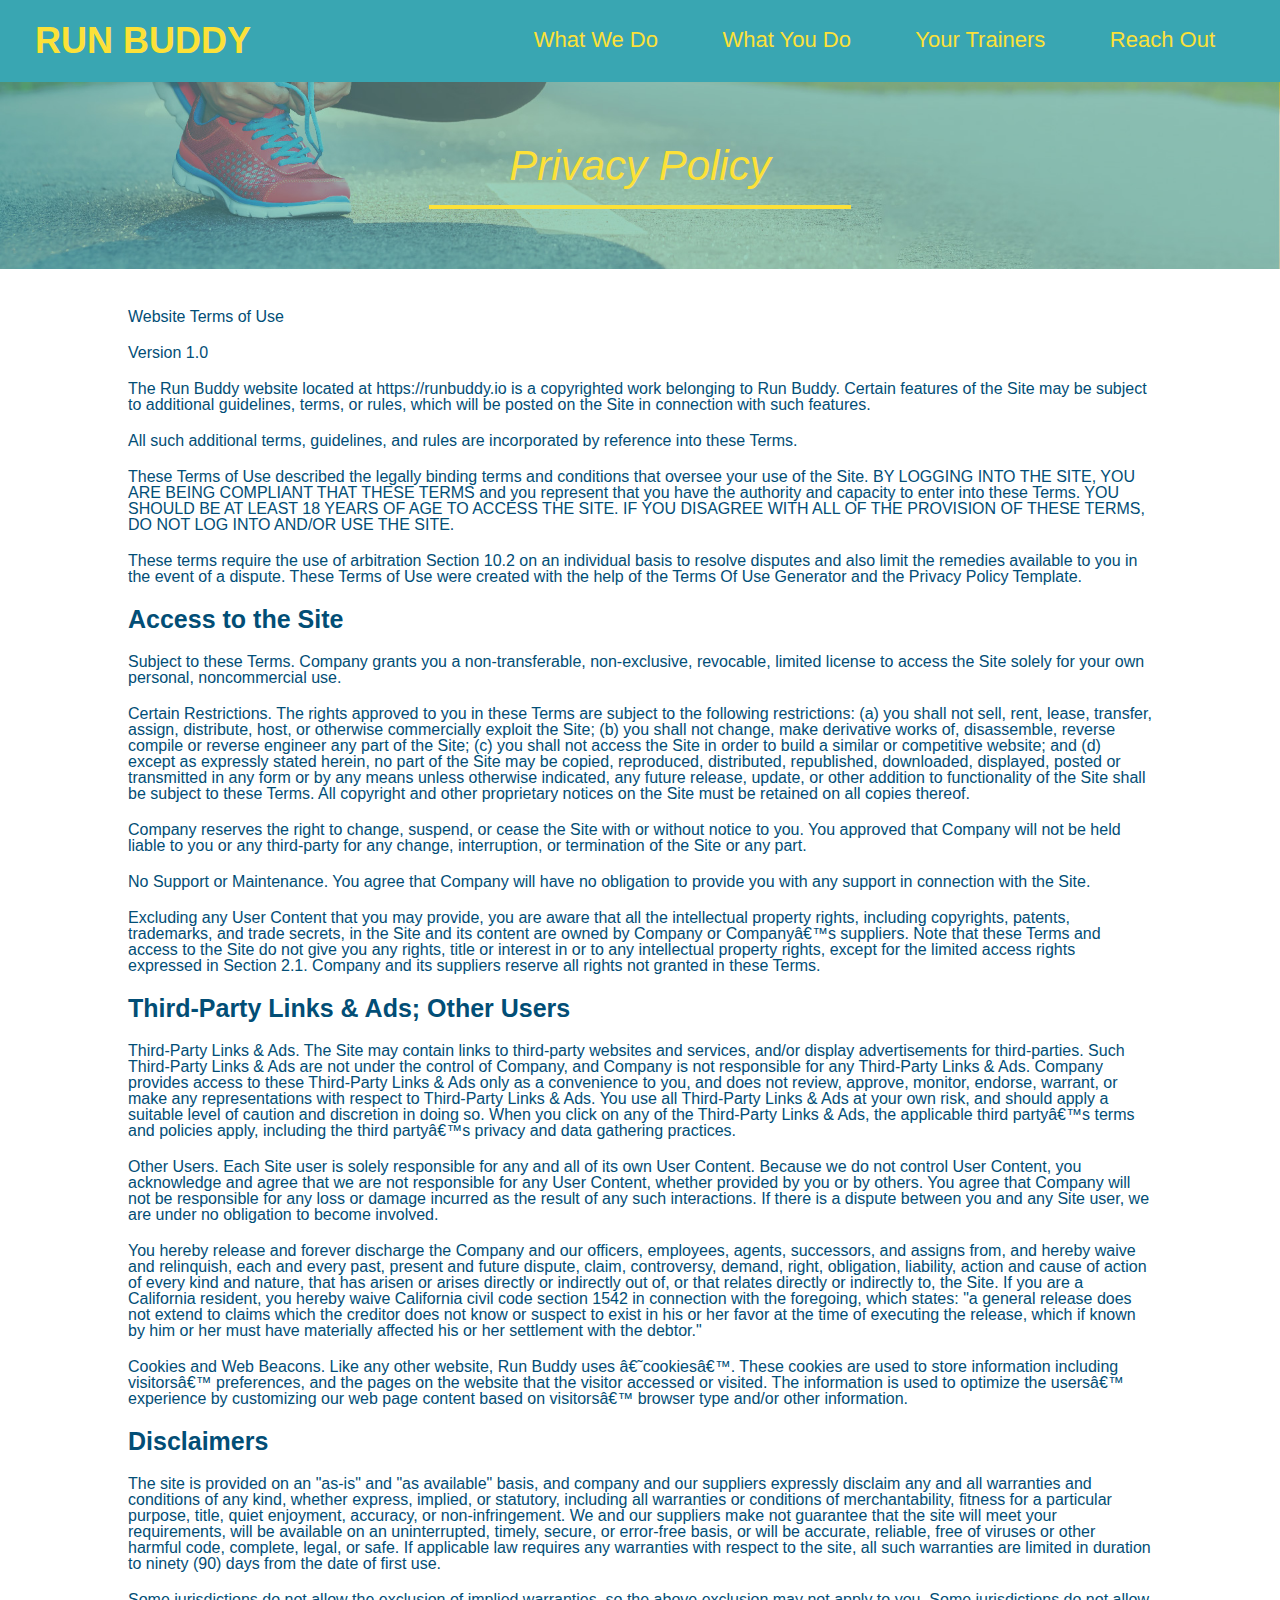
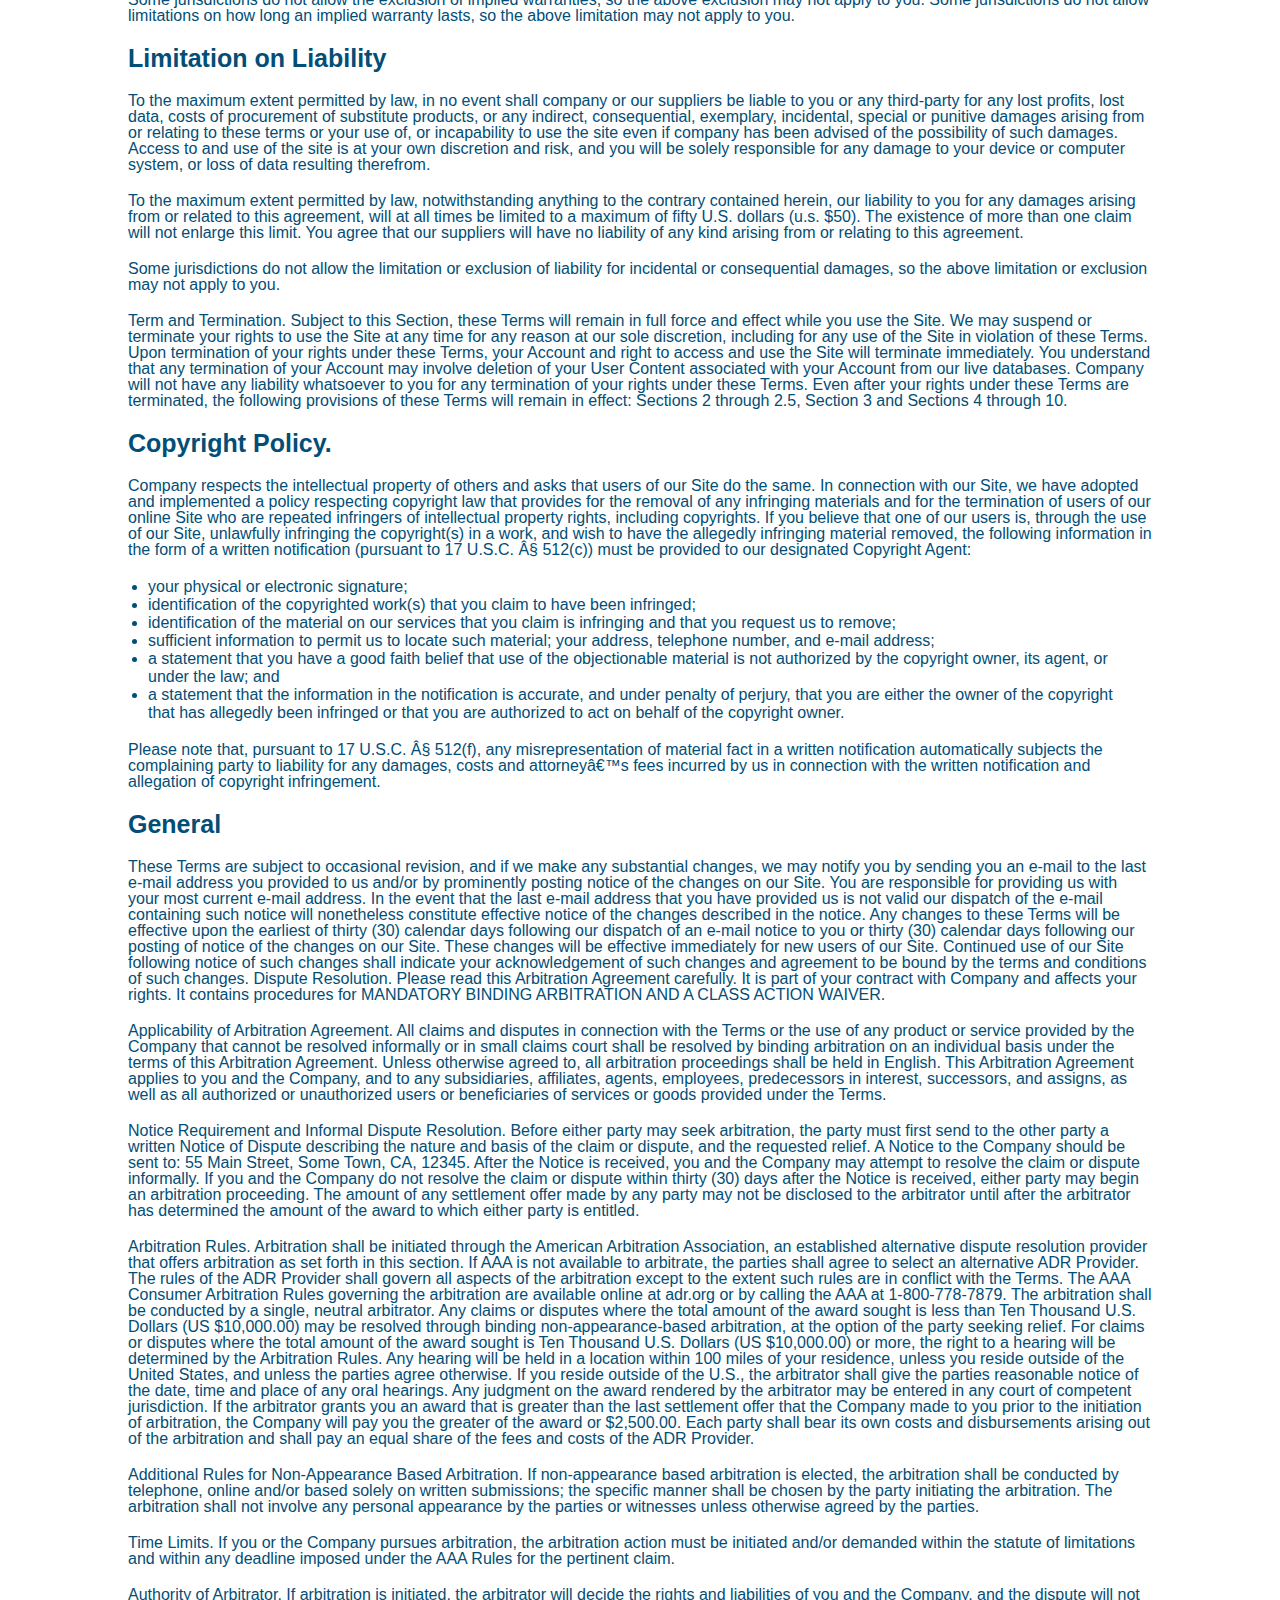
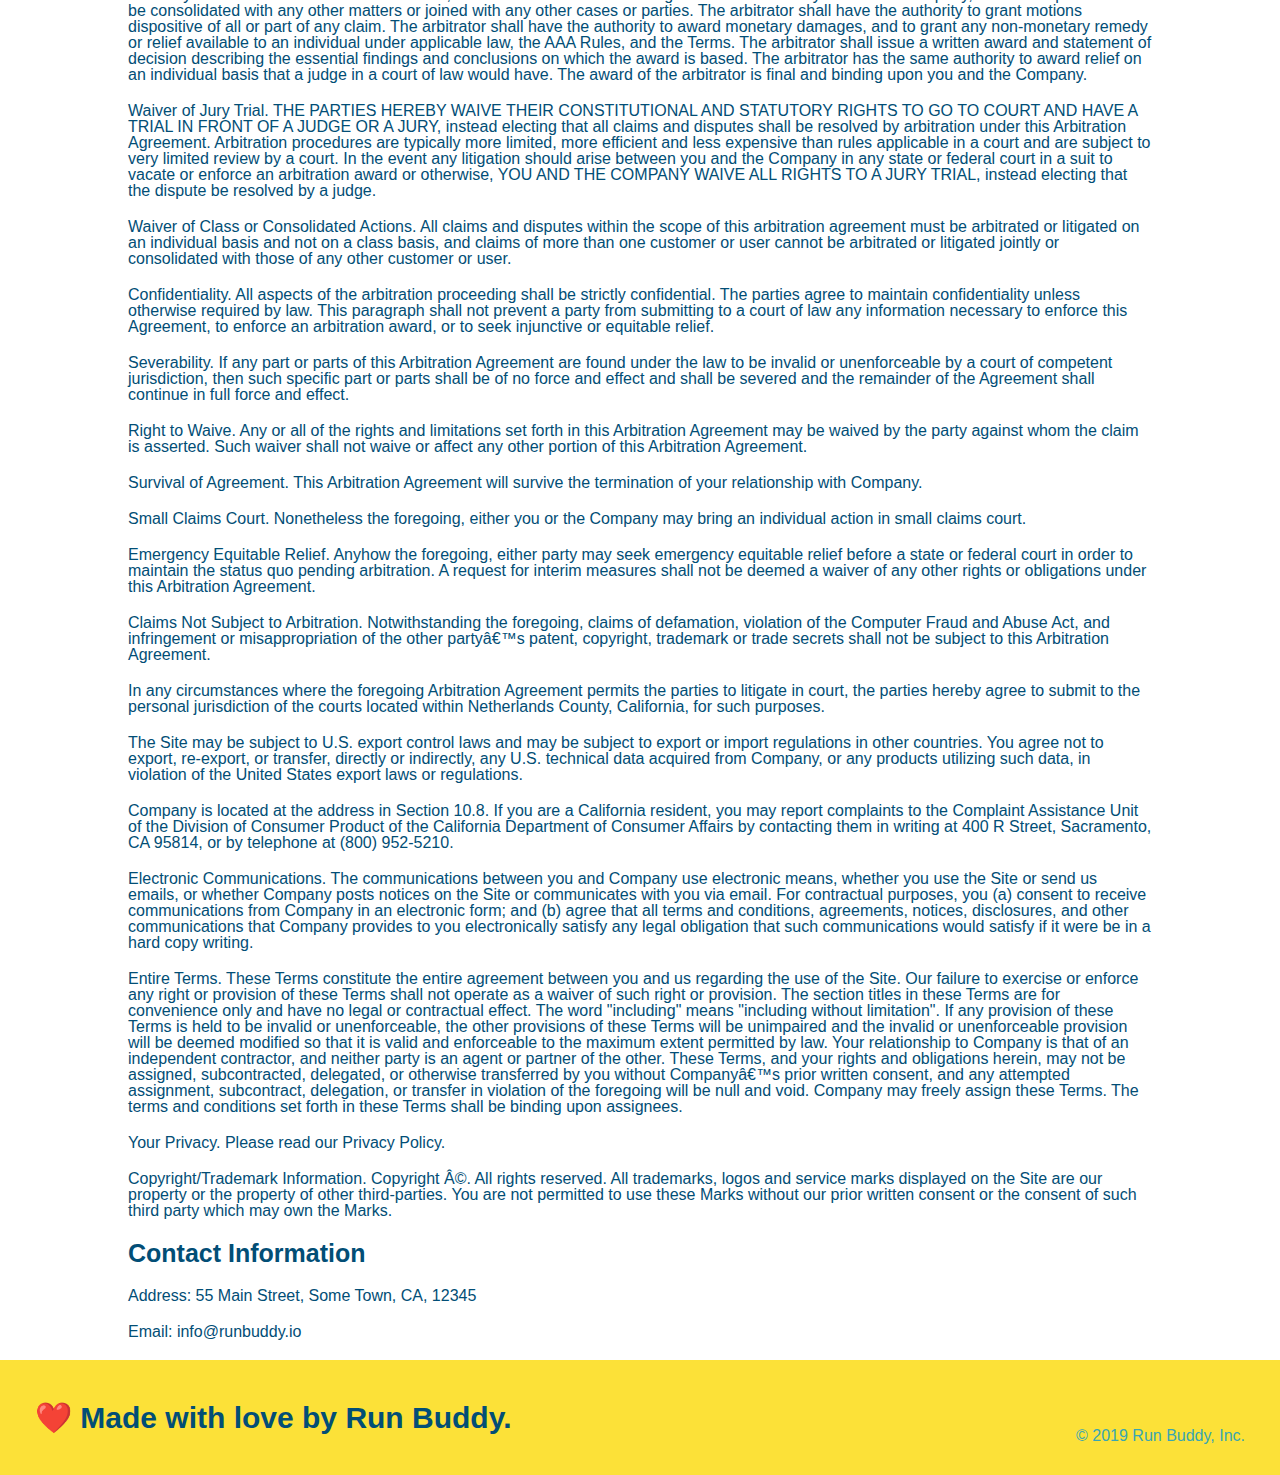
==== privacy-policy.html @ a659bfb6 "privacy policy html and style" ====
<!DOCTYPE html>
<html lang="en">

  <head>
    <meta charset="UTF-8" />
    <title>Privacy Policy - Run Buddy</title>
    <link rel="stylesheet" href="assets/css/style.css" />
    <link rel="stylesheet" href="assets/css/secondary-styles.css" />
  </head>

  <body>
    <!--navigation-->
   <header>
    <h1>
      <a href="./index.html">RUN BUDDY</a>
    </h1>
    <nav>
      <!-- Unordered list element --> 
      <ul>
        <!-- List item element-->
        <li>
          <!-- Anchor element -->
          <a href="./index.html#what-we-do">What We Do</a>
        </li>
        <li>
          <a href="./index.html#what-you-do">What You Do</a>
        </li>
        <li>
          <a href="./index.html#your-trainers">Your Trainers</a>
        </li>
        <li>
          <a href="./index.html#reach-out">Reach Out</a>
        </li>
      </ul>
    </nav>
  </header>

  <section class="hero">
    <h2 class="page-title">Privacy Policy</h2>
  </section>

  <article class="secondary-content">
    <p>
        Website Terms of Use
      </p>

      <p>
        Version 1.0
      </p>

      <p>
        The Run Buddy website located at https://runbuddy.io is a copyrighted work belonging to Run Buddy. Certain
        features of the Site may be subject to additional guidelines, terms, or rules, which will be posted on the Site
        in connection with such features.
      </p>

      <p>
        All such additional terms, guidelines, and rules are incorporated by reference into these Terms.
      </p>

      <p>
        These Terms of Use described the legally binding terms and conditions that oversee your use of the Site. BY
        LOGGING INTO THE SITE, YOU ARE BEING COMPLIANT THAT THESE TERMS and you represent that you have the authority
        and capacity to enter into these Terms. YOU SHOULD BE AT LEAST 18 YEARS OF AGE TO ACCESS THE SITE. IF YOU
        DISAGREE WITH ALL OF THE PROVISION OF THESE TERMS, DO NOT LOG INTO AND/OR USE THE SITE.
      </p>

      <p>
        These terms require the use of arbitration Section 10.2 on an individual basis to resolve disputes and also
        limit the remedies available to you in the event of a dispute. These Terms of Use were created with the help of
        the Terms Of Use Generator and the Privacy Policy Template.
      </p>

      <h3>
        Access to the Site
      </h3>

      <p>
        Subject to these Terms. Company grants you a non-transferable, non-exclusive, revocable, limited license to
        access the Site solely for your own personal, noncommercial use.
      </p>

      <p>
        Certain Restrictions. The rights approved to you in these Terms are subject to the following restrictions: (a)
        you shall not sell, rent, lease, transfer, assign, distribute, host, or otherwise commercially exploit the Site;
        (b) you shall not change, make derivative works of, disassemble, reverse compile or reverse engineer any part of
        the Site; (c) you shall not access the Site in order to build a similar or competitive website; and (d) except
        as expressly stated herein, no part of the Site may be copied, reproduced, distributed, republished, downloaded,
        displayed, posted or transmitted in any form or by any means unless otherwise indicated, any future release,
        update, or other addition to functionality of the Site shall be subject to these Terms. All copyright and other
        proprietary notices on the Site must be retained on all copies thereof.
      </p>

      <p>
        Company reserves the right to change, suspend, or cease the Site with or without notice to you. You approved
        that Company will not be held liable to you or any third-party for any change, interruption, or termination of
        the Site or any part.
      </p>

      <p>
        No Support or Maintenance. You agree that Company will have no obligation to provide you with any support in
        connection with the Site.
      </p>

      <p>
        Excluding any User Content that you may provide, you are aware that all the intellectual property rights,
        including copyrights, patents, trademarks, and trade secrets, in the Site and its content are owned by Company
        or Companyâ€™s suppliers. Note that these Terms and access to the Site do not give you any rights, title or
        interest in or to any intellectual property rights, except for the limited access rights expressed in Section
        2.1. Company and its suppliers reserve all rights not granted in these Terms.
      </p>

      <h3>
        Third-Party Links & Ads; Other Users
      </h3>

      <p>
        Third-Party Links & Ads. The Site may contain links to third-party websites and services, and/or display
        advertisements for third-parties. Such Third-Party Links & Ads are not under the control of Company, and Company
        is not responsible for any Third-Party Links & Ads. Company provides access to these Third-Party Links & Ads
        only as a convenience to you, and does not review, approve, monitor, endorse, warrant, or make any
        representations with respect to Third-Party Links & Ads. You use all Third-Party Links & Ads at your own risk,
        and should apply a suitable level of caution and discretion in doing so. When you click on any of the
        Third-Party Links & Ads, the applicable third partyâ€™s terms and policies apply, including the third partyâ€™s
        privacy and data gathering practices.
      </p>

      <p>
        Other Users. Each Site user is solely responsible for any and all of its own User Content. Because we do not
        control User Content, you acknowledge and agree that we are not responsible for any User Content, whether
        provided by you or by others. You agree that Company will not be responsible for any loss or damage incurred as
        the result of any such interactions. If there is a dispute between you and any Site user, we are under no
        obligation to become involved.
      </p>

      <p>
        You hereby release and forever discharge the Company and our officers, employees, agents, successors, and
        assigns from, and hereby waive and relinquish, each and every past, present and future dispute, claim,
        controversy, demand, right, obligation, liability, action and cause of action of every kind and nature, that has
        arisen or arises directly or indirectly out of, or that relates directly or indirectly to, the Site. If you are
        a California resident, you hereby waive California civil code section 1542 in connection with the foregoing,
        which states: "a general release does not extend to claims which the creditor does not know or suspect to exist
        in his or her favor at the time of executing the release, which if known by him or her must have materially
        affected his or her settlement with the debtor."
      </p>

      <p>
        Cookies and Web Beacons. Like any other website, Run Buddy uses â€˜cookiesâ€™. These cookies are used to store
        information including visitorsâ€™ preferences, and the pages on the website that the visitor accessed or visited.
        The information is used to optimize the usersâ€™ experience by customizing our web page content based on visitorsâ€™
        browser type and/or other information.
      </p>

      <h3>
        Disclaimers
      </h3>

      <p>
        The site is provided on an "as-is" and "as available" basis, and company and our suppliers expressly disclaim
        any and all warranties and conditions of any kind, whether express, implied, or statutory, including all
        warranties or conditions of merchantability, fitness for a particular purpose, title, quiet enjoyment, accuracy,
        or non-infringement. We and our suppliers make not guarantee that the site will meet your requirements, will be
        available on an uninterrupted, timely, secure, or error-free basis, or will be accurate, reliable, free of
        viruses or other harmful code, complete, legal, or safe. If applicable law requires any warranties with respect
        to the site, all such warranties are limited in duration to ninety (90) days from the date of first use.
      </p>

      <p>
        Some jurisdictions do not allow the exclusion of implied warranties, so the above exclusion may not apply to
        you. Some jurisdictions do not allow limitations on how long an implied warranty lasts, so the above limitation
        may not apply to you.
      </p>

      <h3>
        Limitation on Liability
      </h3>

      <p>
        To the maximum extent permitted by law, in no event shall company or our suppliers be liable to you or any
        third-party for any lost profits, lost data, costs of procurement of substitute products, or any indirect,
        consequential, exemplary, incidental, special or punitive damages arising from or relating to these terms or
        your use of, or incapability to use the site even if company has been advised of the possibility of such
        damages. Access to and use of the site is at your own discretion and risk, and you will be solely responsible
        for any damage to your device or computer system, or loss of data resulting therefrom.
      </p>

      <p>
        To the maximum extent permitted by law, notwithstanding anything to the contrary contained herein, our liability
        to you for any damages arising from or related to this agreement, will at all times be limited to a maximum of
        fifty U.S. dollars (u.s. $50). The existence of more than one claim will not enlarge this limit. You agree that
        our suppliers will have no liability of any kind arising from or relating to this agreement.
      </p>

      <p>
        Some jurisdictions do not allow the limitation or exclusion of liability for incidental or consequential
        damages, so the above limitation or exclusion may not apply to you.
      </p>

      <p>
        Term and Termination. Subject to this Section, these Terms will remain in full force and effect while you use
        the Site. We may suspend or terminate your rights to use the Site at any time for any reason at our sole
        discretion, including for any use of the Site in violation of these Terms. Upon termination of your rights under
        these Terms, your Account and right to access and use the Site will terminate immediately. You understand that
        any termination of your Account may involve deletion of your User Content associated with your Account from our
        live databases. Company will not have any liability whatsoever to you for any termination of your rights under
        these Terms. Even after your rights under these Terms are terminated, the following provisions of these Terms
        will remain in effect: Sections 2 through 2.5, Section 3 and Sections 4 through 10.
      </p>

      <h3>
        Copyright Policy.
      </h3>

      <p>
        Company respects the intellectual property of others and asks that users of our Site do the same. In connection
        with our Site, we have adopted and implemented a policy respecting copyright law that provides for the removal
        of any infringing materials and for the termination of users of our online Site who are repeated infringers of
        intellectual property rights, including copyrights. If you believe that one of our users is, through the use of
        our Site, unlawfully infringing the copyright(s) in a work, and wish to have the allegedly infringing material
        removed, the following information in the form of a written notification (pursuant to 17 U.S.C. Â§ 512(c)) must
        be provided to our designated Copyright Agent:
      </p>

      <ul>
        <li>
          your physical or electronic signature;
        </li>
        <li>
          identification of the copyrighted work(s) that you claim to have been infringed;
        </li>
        <li>
          identification of the material on our services that you claim is infringing and that you request us to remove;
        </li>
        <li>
          sufficient information to permit us to locate such material; your address, telephone number, and e-mail
          address;
        </li>
        <li>
          a statement that you have a good faith belief that use of the objectionable material is not authorized by the
          copyright owner, its agent, or under the law; and
        </li>
        <li>
          a statement that the information in the notification is accurate, and under penalty of perjury, that you are
          either the owner of the copyright that has allegedly been infringed or that you are authorized to act on
          behalf of the copyright owner.
        </li>
      </ul>

      <p>
        Please note that, pursuant to 17 U.S.C. Â§ 512(f), any misrepresentation of material fact in a written
        notification automatically subjects the complaining party to liability for any damages, costs and attorneyâ€™s
        fees incurred by us in connection with the written notification and allegation of copyright infringement.
      </p>

      <h3>
        General
      </h3>

      <p>
        These Terms are subject to occasional revision, and if we make any substantial changes, we may notify you by
        sending you an e-mail to the last e-mail address you provided to us and/or by prominently posting notice of the
        changes on our Site. You are responsible for providing us with your most current e-mail address. In the event
        that the last e-mail address that you have provided us is not valid our dispatch of the e-mail containing such
        notice will nonetheless constitute effective notice of the changes described in the notice. Any changes to these
        Terms will be effective upon the earliest of thirty (30) calendar days following our dispatch of an e-mail
        notice to you or thirty (30) calendar days following our posting of notice of the changes on our Site. These
        changes will be effective immediately for new users of our Site. Continued use of our Site following notice of
        such changes shall indicate your acknowledgement of such changes and agreement to be bound by the terms and
        conditions of such changes. Dispute Resolution. Please read this Arbitration Agreement carefully. It is part of
        your contract with Company and affects your rights. It contains procedures for MANDATORY BINDING ARBITRATION AND
        A CLASS ACTION WAIVER.
      </p>

      <p>
        Applicability of Arbitration Agreement. All claims and disputes in connection with the Terms or the use of any
        product or service provided by the Company that cannot be resolved informally or in small claims court shall be
        resolved by binding arbitration on an individual basis under the terms of this Arbitration Agreement. Unless
        otherwise agreed to, all arbitration proceedings shall be held in English. This Arbitration Agreement applies to
        you and the Company, and to any subsidiaries, affiliates, agents, employees, predecessors in interest,
        successors, and assigns, as well as all authorized or unauthorized users or beneficiaries of services or goods
        provided under the Terms.
      </p>

      <p>
        Notice Requirement and Informal Dispute Resolution. Before either party may seek arbitration, the party must
        first send to the other party a written Notice of Dispute describing the nature and basis of the claim or
        dispute, and the requested relief. A Notice to the Company should be sent to: 55 Main Street, Some Town, CA,
        12345. After the Notice is received, you and the Company may attempt to resolve the claim or dispute informally.
        If you and the Company do not resolve the claim or dispute within thirty (30) days after the Notice is received,
        either party may begin an arbitration proceeding. The amount of any settlement offer made by any party may not
        be disclosed to the arbitrator until after the arbitrator has determined the amount of the award to which either
        party is entitled.
      </p>

      <p>
        Arbitration Rules. Arbitration shall be initiated through the American Arbitration Association, an established
        alternative dispute resolution provider that offers arbitration as set forth in this section. If AAA is not
        available to arbitrate, the parties shall agree to select an alternative ADR Provider. The rules of the ADR
        Provider shall govern all aspects of the arbitration except to the extent such rules are in conflict with the
        Terms. The AAA Consumer Arbitration Rules governing the arbitration are available online at adr.org or by
        calling the AAA at 1-800-778-7879. The arbitration shall be conducted by a single, neutral arbitrator. Any
        claims or disputes where the total amount of the award sought is less than Ten Thousand U.S. Dollars (US
        $10,000.00) may be resolved through binding non-appearance-based arbitration, at the option of the party seeking
        relief. For claims or disputes where the total amount of the award sought is Ten Thousand U.S. Dollars (US
        $10,000.00) or more, the right to a hearing will be determined by the Arbitration Rules. Any hearing will be
        held in a location within 100 miles of your residence, unless you reside outside of the United States, and
        unless the parties agree otherwise. If you reside outside of the U.S., the arbitrator shall give the parties
        reasonable notice of the date, time and place of any oral hearings. Any judgment on the award rendered by the
        arbitrator may be entered in any court of competent jurisdiction. If the arbitrator grants you an award that is
        greater than the last settlement offer that the Company made to you prior to the initiation of arbitration, the
        Company will pay you the greater of the award or $2,500.00. Each party shall bear its own costs and
        disbursements arising out of the arbitration and shall pay an equal share of the fees and costs of the ADR
        Provider.
      </p>

      <p>
        Additional Rules for Non-Appearance Based Arbitration. If non-appearance based arbitration is elected, the
        arbitration shall be conducted by telephone, online and/or based solely on written submissions; the specific
        manner shall be chosen by the party initiating the arbitration. The arbitration shall not involve any personal
        appearance by the parties or witnesses unless otherwise agreed by the parties.
      </p>

      <p>
        Time Limits. If you or the Company pursues arbitration, the arbitration action must be initiated and/or demanded
        within the statute of limitations and within any deadline imposed under the AAA Rules for the pertinent claim.
      </p>

      <p>
        Authority of Arbitrator. If arbitration is initiated, the arbitrator will decide the rights and liabilities of
        you and the Company, and the dispute will not be consolidated with any other matters or joined with any other
        cases or parties. The arbitrator shall have the authority to grant motions dispositive of all or part of any
        claim. The arbitrator shall have the authority to award monetary damages, and to grant any non-monetary remedy
        or relief available to an individual under applicable law, the AAA Rules, and the Terms. The arbitrator shall
        issue a written award and statement of decision describing the essential findings and conclusions on which the
        award is based. The arbitrator has the same authority to award relief on an individual basis that a judge in a
        court of law would have. The award of the arbitrator is final and binding upon you and the Company.
      </p>

      <p>
        Waiver of Jury Trial. THE PARTIES HEREBY WAIVE THEIR CONSTITUTIONAL AND STATUTORY RIGHTS TO GO TO COURT AND HAVE
        A TRIAL IN FRONT OF A JUDGE OR A JURY, instead electing that all claims and disputes shall be resolved by
        arbitration under this Arbitration Agreement. Arbitration procedures are typically more limited, more efficient
        and less expensive than rules applicable in a court and are subject to very limited review by a court. In the
        event any litigation should arise between you and the Company in any state or federal court in a suit to vacate
        or enforce an arbitration award or otherwise, YOU AND THE COMPANY WAIVE ALL RIGHTS TO A JURY TRIAL, instead
        electing that the dispute be resolved by a judge.
      </p>

      <p>
        Waiver of Class or Consolidated Actions. All claims and disputes within the scope of this arbitration agreement
        must be arbitrated or litigated on an individual basis and not on a class basis, and claims of more than one
        customer or user cannot be arbitrated or litigated jointly or consolidated with those of any other customer or
        user.
      </p>

      <p>
        Confidentiality. All aspects of the arbitration proceeding shall be strictly confidential. The parties agree to
        maintain confidentiality unless otherwise required by law. This paragraph shall not prevent a party from
        submitting to a court of law any information necessary to enforce this Agreement, to enforce an arbitration
        award, or to seek injunctive or equitable relief.
      </p>

      <p>
        Severability. If any part or parts of this Arbitration Agreement are found under the law to be invalid or
        unenforceable by a court of competent jurisdiction, then such specific part or parts shall be of no force and
        effect and shall be severed and the remainder of the Agreement shall continue in full force and effect.
      </p>

      <p>
        Right to Waive. Any or all of the rights and limitations set forth in this Arbitration Agreement may be waived
        by the party against whom the claim is asserted. Such waiver shall not waive or affect any other portion of this
        Arbitration Agreement.
      </p>

      <p>
        Survival of Agreement. This Arbitration Agreement will survive the termination of your relationship with
        Company.
      </p>

      <p>
        Small Claims Court. Nonetheless the foregoing, either you or the Company may bring an individual action in small
        claims court.
      </p>

      <p>
        Emergency Equitable Relief. Anyhow the foregoing, either party may seek emergency equitable relief before a
        state or federal court in order to maintain the status quo pending arbitration. A request for interim measures
        shall not be deemed a waiver of any other rights or obligations under this Arbitration Agreement.
      </p>

      <p>
        Claims Not Subject to Arbitration. Notwithstanding the foregoing, claims of defamation, violation of the
        Computer Fraud and Abuse Act, and infringement or misappropriation of the other partyâ€™s patent, copyright,
        trademark or trade secrets shall not be subject to this Arbitration Agreement.
      </p>

      <p>
        In any circumstances where the foregoing Arbitration Agreement permits the parties to litigate in court, the
        parties hereby agree to submit to the personal jurisdiction of the courts located within Netherlands County,
        California, for such purposes.
      </p>

      <p>
        The Site may be subject to U.S. export control laws and may be subject to export or import regulations in other
        countries. You agree not to export, re-export, or transfer, directly or indirectly, any U.S. technical data
        acquired from Company, or any products utilizing such data, in violation of the United States export laws or
        regulations.
      </p>

      <p>
        Company is located at the address in Section 10.8. If you are a California resident, you may report complaints
        to the Complaint Assistance Unit of the Division of Consumer Product of the California Department of Consumer
        Affairs by contacting them in writing at 400 R Street, Sacramento, CA 95814, or by telephone at (800) 952-5210.
      </p>

      <p>
        Electronic Communications. The communications between you and Company use electronic means, whether you use the
        Site or send us emails, or whether Company posts notices on the Site or communicates with you via email. For
        contractual purposes, you (a) consent to receive communications from Company in an electronic form; and (b)
        agree that all terms and conditions, agreements, notices, disclosures, and other communications that Company
        provides to you electronically satisfy any legal obligation that such communications would satisfy if it were be
        in a hard copy writing.
      </p>

      <p>
        Entire Terms. These Terms constitute the entire agreement between you and us regarding the use of the Site. Our
        failure to exercise or enforce any right or provision of these Terms shall not operate as a waiver of such right
        or provision. The section titles in these Terms are for convenience only and have no legal or contractual
        effect. The word "including" means "including without limitation". If any provision of these Terms is held to be
        invalid or unenforceable, the other provisions of these Terms will be unimpaired and the invalid or
        unenforceable provision will be deemed modified so that it is valid and enforceable to the maximum extent
        permitted by law. Your relationship to Company is that of an independent contractor, and neither party is an
        agent or partner of the other. These Terms, and your rights and obligations herein, may not be assigned,
        subcontracted, delegated, or otherwise transferred by you without Companyâ€™s prior written consent, and any
        attempted assignment, subcontract, delegation, or transfer in violation of the foregoing will be null and void.
        Company may freely assign these Terms. The terms and conditions set forth in these Terms shall be binding upon
        assignees.
      </p>

      <p>
        Your Privacy. Please read our Privacy Policy.
      </p>

      <p>
        Copyright/Trademark Information. Copyright Â©. All rights reserved. All trademarks, logos and service marks
        displayed on the Site are our property or the property of other third-parties. You are not permitted to use
        these Marks without our prior written consent or the consent of such third party which may own the Marks.
      </p>

      <h3>
        Contact Information
      </h3>

      <p>
        Address: 55 Main Street, Some Town, CA, 12345
      </p>

      <p>
        Email: info@runbuddy.io
      </p>
 

  </article>








  <!--footer-->
  <footer>
    <h2>❤️ Made with love by Run Buddy. </h2>
    <div>
      <br />
      &copy; 2019 Run Buddy, Inc.
    </div>
   </footer>



  </body>

</html>
---- assets/css/style.css ----
* {
    margin: 0;
    padding:0;
    box-sizing: border-box;
}

body {
    color:#39a6b2;
    font-family: Helvetica, Arial, sans-serif;
}

/*apply styles to <header>*/
header {
    padding: 20px 35px;
    background-color: #39a6b2;
}

header h1 {
    font-weight: bold;
    font-size: 36px;
    color: #fce138;
    margin: 0;
    display: inline;
}

header a {
    text-decoration: none;
    color: #fce138;
}

header nav {
    float: right;
    margin:7px 0;
}

header nav ul li {
    display: inline;
}

header nav ul li a {
    margin: 0 30px;
    font-weight: lighter;
    font-size: 22px;
}

footer {
    background: #fce138;
    width: 100%;
    padding: 40px 35px;
}

footer h2 {
    display: inline;
    color: #024e76;
    font-size: 30px;
    margin: 0;
}

footer div {
    float: right;
    line-height: 1.5;
    text-align: right;
}

footer a {
    color: #024e76;

}

section {
    padding: 60px;
}

/* Hero Style Start */
.hero {
    background-image: url('../images/hero-bg.jpg');
    height: 600px;
    background-size: cover;
    background-position: center;
    position: relative;
  }
  /* Hero Style End */

/*Hero-Form Style Start */
.hero-form {
    border: 3px solid #024e76;
    background-color: #fce138;
    padding: 20px;
    width: 500px;
    color: #024e76;
    position: absolute;
    bottom: 0px;
    right: 0px;
    bottom: 120px;
    right: 140px;
}

.hero-form h3 {
    font-size: 24px;
    margin: 0;
}

.hero-form p {
    margin:5px 0 15px 0;
}

.form-input {
    border: 1px solid #024e76;
    display: block;
    padding:7px 15px;
    color:024e76;
    width: 100%;
    margin-bottom: 15px;
}

.hero-form label{
    margin:0 5px;
}

.hero-form button {
    background-color: #024e76;
    color: #fce138;
    padding: 10px 20px;
    font-size: 16px;
}

.intro {
    text-align: center;
}

.intro p {
    line-height: 1.7;
    color: #39a6b2;
    width: 80%;
    font-size: 20px;
    margin: 0 auto;
}

.steps {
    text-align: center;
    background: #fce138;
}

.section-title {
    font-size: 55px;
    color: #024e76;
    margin-bottom: 35px;
    padding: 0 100px 20px 100px;
    display: inline-block;
    border-bottom: 3px solid;
}

.primary-border{
    border-color: #fce138;
}

.secondary-border {
    border-color: #39a6b2;
}

.steps div {
    margin-bottom: 80px;
}

.steps img {
    width: 15%;
    margin: 10px 0;
}

.steps h3 {
    color: #024e76;
    font-size: 46px;
    margin-top: 10px;
}

.steps p {
    color: #39a6b2;
    font-size: 23px;
}

.steps span {
    font-size: 38px;
}

.trainers {
    text-align: center;
}


.trainer {
    overflow: auto;
    width: 900px;
    margin:0 auto 30px auto;
    background: #024e76;
    color: #fce138
}

.trainer img {
    width:35%;
    float: left;
}

.trainer-bio {
    padding: 35px;
    float: left;
    width: 65%;
}

.text-left {
    text-align: left;
}

.text-right {
    text-align: right;
}

.trainer-bio h3 {
    font-size: 32px;
    margin-bottom: 8px;
}

.trainer-bio h4 {
    font-weight: lighter;
    font-size: 26px;
    margin-bottom:25px;
}

.trainer-bio p {
    font-size: 17px;
    line-height: 1.3;
}

/* REACH OUT STYLES START */
.contact {
    background-color: #024e76;
    text-align: center;
}

.contact h2 {
    color: #fce138;
}

.contact-info iframe {
    width: 400px;
    height: 400px;
    
}

.contact-info div {
    width: 410px;
    display: inline-block;
    vertical-align: top;
    text-align: left;
    margin: 30px 0 0 60px;
    color: white;
}

.contact-info h3 {
    color: #fce138;
    font-size:32px;
}

.contact-info {
    color:#fce138;
    font-size: 32px;
}

.contact-info p, .contact-info address {
    margin: 20px 0;
    line-height: 1.5;
    font-size: 20px;
    font-style: normal;
}

.contact-info a {
    color: #fce138;
}

/* REACH OUT STYLES END */
---- assets/css/secondary-styles.css ----
.hero {
    background-position: bottom;
    height: auto;
    text-align: center;
    margin-bottom: 40px;
}

.page-title {
    color: #fce138;
    display: inline-block;
    border-bottom: 4px solid #fce138;
    padding: 0 80px 15px 80px;
    font-weight: normal;
    font-size: 42px;
    font-style: italic;
}

.secondary-content {
    width: 80%;
    margin: 0 auto;
    color: #024e76;

}

.secondary-content h3 {
    font-size: 25px;
    margin: 20px 0px 20px 0px;
}

.secondary-content p {
    font-size: 16px;
    line-height: 16px;
    margin: 20px 0px 20px 0px;
}

.secondary-content ul {
    margin: 15px 20px 15px 20px;
}

.secondary content li {
    color: #39a6b2;
    margin: 10px 0px 10px 0px;
}
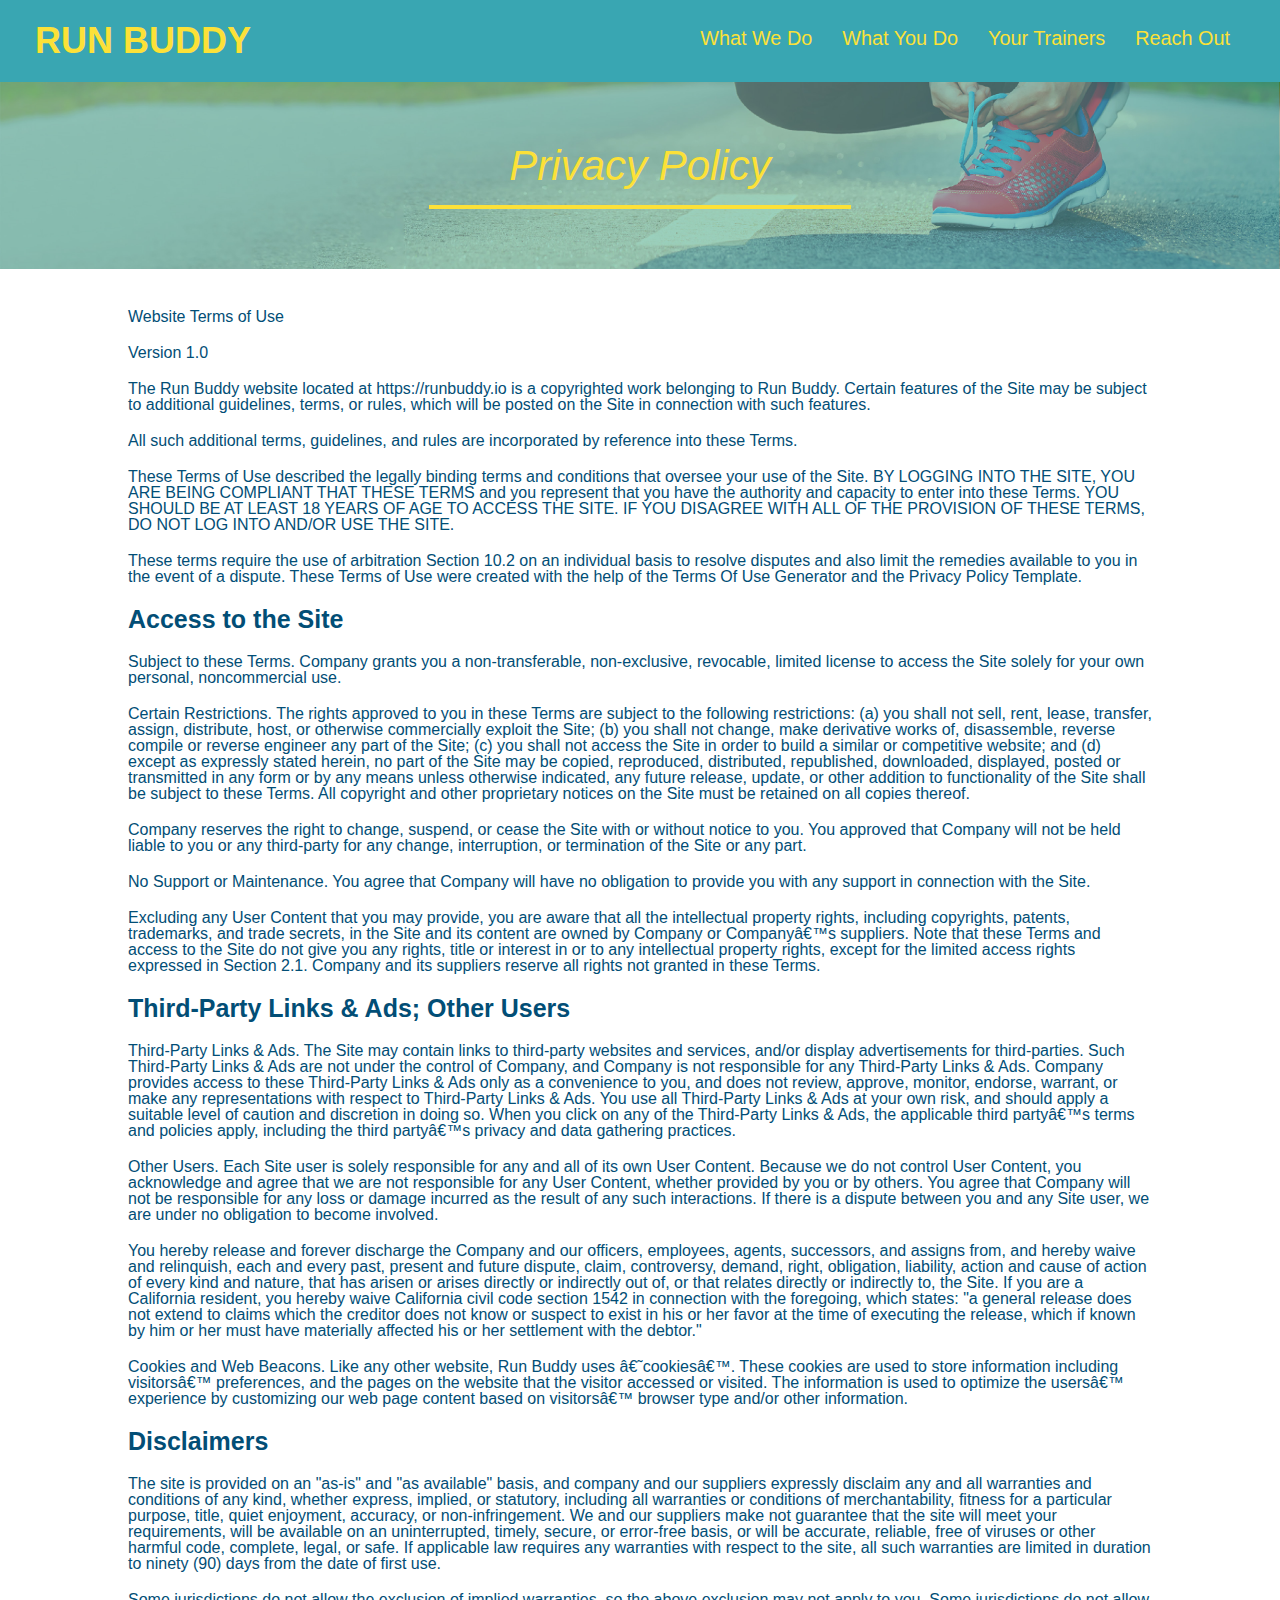
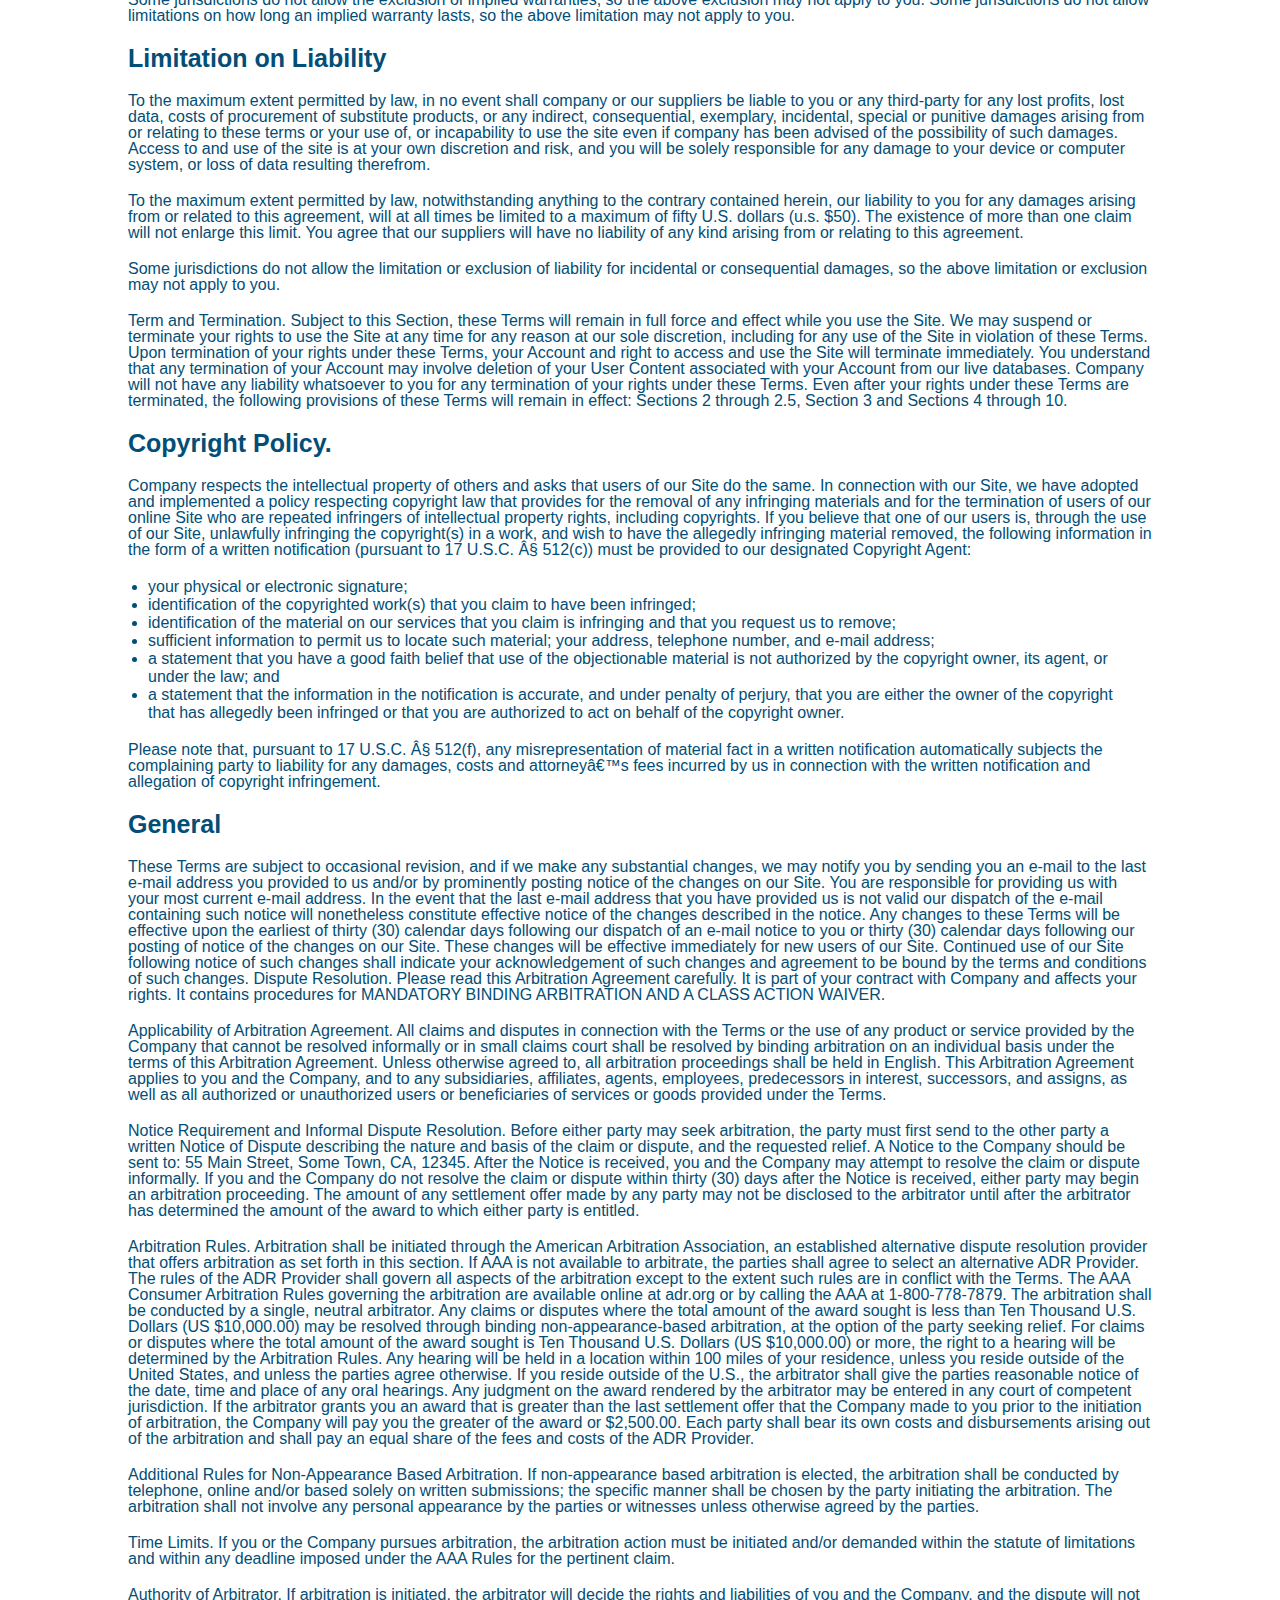
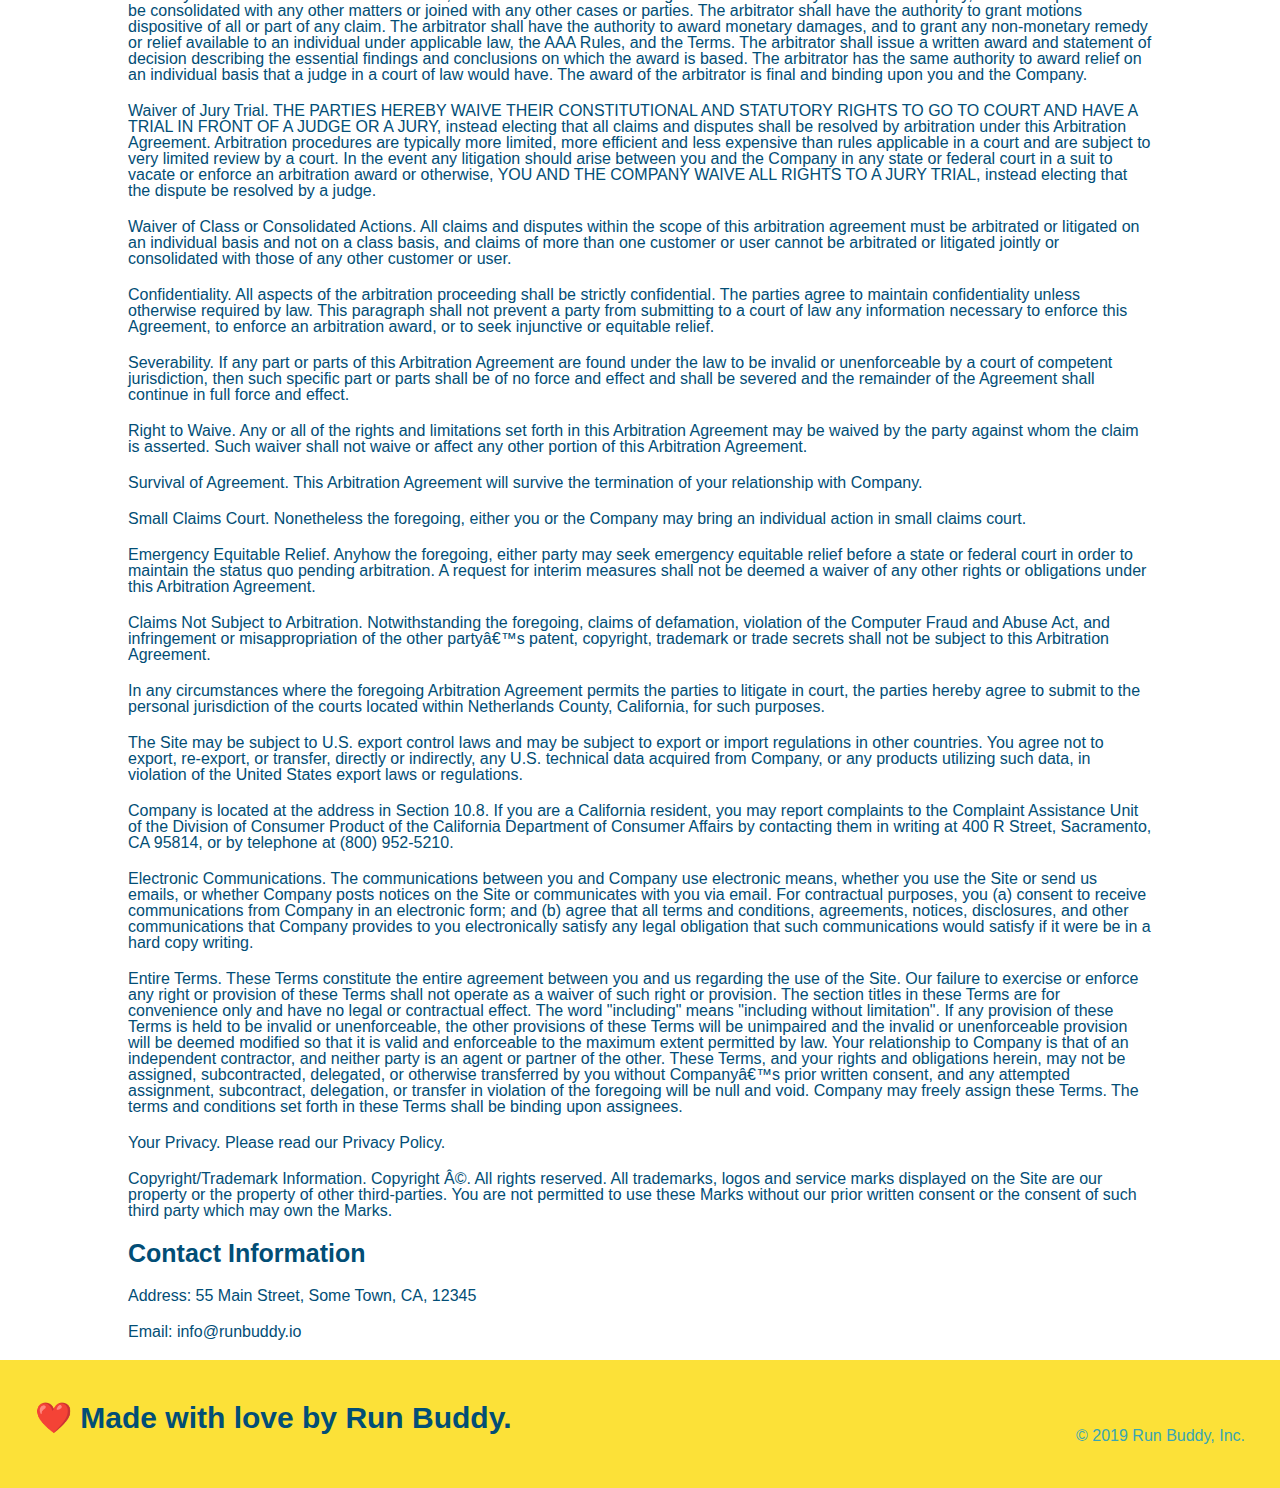
==== commit 9b2e8f88: "first step of adding media inquiries" ====
--- a/privacy-policy.html
+++ b/privacy-policy.html
@@ -3,6 +3,7 @@
 
   <head>
     <meta charset="UTF-8" />
+    <meta name="viewport" content="width=device-width, initial-scale=1.0"/>
     <title>Privacy Policy - Run Buddy</title>
     <link rel="stylesheet" href="assets/css/style.css" />
     <link rel="stylesheet" href="assets/css/secondary-styles.css" />
--- a/assets/css/style.css
+++ b/assets/css/style.css
@@ -11,16 +11,18 @@
 
 /*apply styles to <header>*/
 header {
+    display: flex;
+    justify-content: space-between;
+    flex-wrap: wrap;
     padding: 20px 35px;
     background-color: #39a6b2;
 }
 
 header h1 {
     font-weight: bold;
+    margin: 0;
     font-size: 36px;
-    color: #fce138;
-    margin: 0;
-    display: inline;
+    color: #fce138;   
 }
 
 header a {
@@ -29,35 +31,39 @@
 }
 
 header nav {
-    float: right;
     margin:7px 0;
 }
 
-header nav ul li {
-    display: inline;
+header nav ul {
+    display: flex;
+    flex-wrap: wrap;
+    justify-content: space-between;
+    align-items: center;
+    list-style: none;
 }
 
 header nav ul li a {
-    margin: 0 30px;
+    padding: 10px 15px;
     font-weight: lighter;
-    font-size: 22px;
+    font-size: 1.55vw;
 }
 
 footer {
+    display: flex;
+    justify-content: space-between;
+    flex-wrap: wrap;
     background: #fce138;
     width: 100%;
     padding: 40px 35px;
 }
 
 footer h2 {
-    display: inline;
     color: #024e76;
     font-size: 30px;
     margin: 0;
 }
 
 footer div {
-    float: right;
     line-height: 1.5;
     text-align: right;
 }
@@ -73,11 +79,13 @@
 
 /* Hero Style Start */
 .hero {
+    align-items: flex-start;
+    display: flex;
+    justify-content: center;
+    flex-wrap: wrap;
     background-image: url('../images/hero-bg.jpg');
-    height: 600px;
     background-size: cover;
     background-position: center;
-    position: relative;
   }
   /* Hero Style End */
 
@@ -86,13 +94,7 @@
     border: 3px solid #024e76;
     background-color: #fce138;
     padding: 20px;
-    width: 500px;
-    color: #024e76;
-    position: absolute;
-    bottom: 0px;
-    right: 0px;
-    bottom: 120px;
-    right: 140px;
+    color: #024e76;
 }
 
 .hero-form h3 {
@@ -101,7 +103,9 @@
 }
 
 .hero-form p {
-    margin:5px 0 15px 0;
+    margin: 5px 0 15px 0;
+    width: 40%;
+    margin: 3.5%;
 }
 
 .form-input {
@@ -124,8 +128,19 @@
     font-size: 16px;
 }
 
-.intro {
-    text-align: center;
+.hero-cta {
+    width: 35%;
+    text-align: right;
+    margin: 3.5%;
+    color: #fff;
+    font-size: 18px;
+    line-height: 1.2;
+}
+
+.hero-cta h2 {
+    font-style: italic;
+    font-size: 55px;
+    color: #fce138;
 }
 
 .intro p {
@@ -134,20 +149,21 @@
     width: 80%;
     font-size: 20px;
     margin: 0 auto;
+    text-align: center;
 }
 
 .steps {
+    background: #fce138;
+}
+
+.section-title {
+    font-size: 48px;
+    color: #024e76;
+    border-bottom: 3px solid;
+    padding-bottom: 20px;
     text-align: center;
-    background: #fce138;
-}
-
-.section-title {
-    font-size: 55px;
-    color: #024e76;
-    margin-bottom: 35px;
-    padding: 0 100px 20px 100px;
-    display: inline-block;
-    border-bottom: 3px solid;
+    margin: 0 auto 35px auto;
+    width: 50%;
 }
 
 .primary-border{
@@ -158,82 +174,96 @@
     border-color: #39a6b2;
 }
 
-.steps div {
-    margin-bottom: 80px;
-}
-
-.steps img {
-    width: 15%;
-    margin: 10px 0;
-}
-
-.steps h3 {
+.step {
+    margin: 50px auto;
+    padding-bottom: 50px;
+    width: 80%;
+    border-bottom: 1px solid #39a6b2;
+    display: flex;
+    flex-wrap: wrap;
+    align-items: center;
+    justify-content: space-between;
+}
+
+.step h3 {
+    flex: 1 30%;
     color: #024e76;
     font-size: 46px;
-    margin-top: 10px;
-}
-
-.steps p {
+}
+
+.step-info {
+    flex: 2 70%;
+    display: flex;
+    flex-wrap: wrap;
+    align-items: center;
+}
+
+.step-text p {
     color: #39a6b2;
-    font-size: 23px;
-}
-
-.steps span {
-    font-size: 38px;
+    font-size: 18px;
+}
+
+.step-text h4 {
+     font-size: 26px;
+     line-height:1.5;
+     color: #024e76;
+}
+
+.step-text {
+    flex: 12;
+}
+.step-img {
+    flex:1 12%;
+    margin-right: 20px;
+}
+
+.step-img img {
+    max-width: 100%;
 }
 
 .trainers {
-    text-align: center;
-}
-
+    width: 100%;
+    margin: 0 auto;
+    display: flex;
+    flex-wrap: wrap;
+    justify-content: space-around;
+}
 
 .trainer {
-    overflow: auto;
-    width: 900px;
-    margin:0 auto 30px auto;
+    margin: 20px;
+    flex: 1;
     background: #024e76;
-    color: #fce138
-}
-
+    color: #fce138;
+}
 .trainer img {
-    width:35%;
-    float: left;
+    width:100%;
 }
 
 .trainer-bio {
-    padding: 35px;
-    float: left;
-    width: 65%;
-}
-
-.text-left {
-    text-align: left;
-}
-
-.text-right {
-    text-align: right;
+    padding: 25px;
+    line-height: 1.3;
 }
 
 .trainer-bio h3 {
-    font-size: 32px;
-    margin-bottom: 8px;
+    font-size: 28px;
 }
 
 .trainer-bio h4 {
     font-weight: lighter;
-    font-size: 26px;
-    margin-bottom:25px;
+    font-size: 22px;
+    margin-bottom:15px;
 }
 
 .trainer-bio p {
     font-size: 17px;
-    line-height: 1.3;
-}
+}
+
+
+
 
 /* REACH OUT STYLES START */
 .contact {
     background-color: #024e76;
-    text-align: center;
 }
 
 .contact h2 {
@@ -241,17 +271,10 @@
 }
 
 .contact-info iframe {
-    width: 400px;
     height: 400px;
-    
 }
 
 .contact-info div {
-    width: 410px;
-    display: inline-block;
-    vertical-align: top;
-    text-align: left;
-    margin: 30px 0 0 60px;
     color: white;
 }
 
@@ -261,14 +284,22 @@
 }
 
 .contact-info {
+    display: flex;
+    justify-content: space-between;
+    flex-wrap: wrap;
     color:#fce138;
     font-size: 32px;
+}
+
+.contact-info > * {
+    flex: 1;
+    margin: 15px;
 }
 
 .contact-info p, .contact-info address {
     margin: 20px 0;
     line-height: 1.5;
-    font-size: 20px;
+    font-size: 16px;
     font-style: normal;
 }
 
@@ -276,4 +307,55 @@
     color: #fce138;
 }
 
+.contact-form input, .contact-form textarea {
+    border: 1px solid #024e76;
+    display: block;
+    padding: 7px 15px;
+    font-size: 16px;
+    color: #024e76;
+    width: 100%;
+    margin-bottom: 15px;
+    margin-top: 5px;
+}
+
+.contact-form button {
+    width: 100%;
+    border: none;
+    color: #024e76;
+    text-align: center;
+    padding: 15px 0;
+    font-size: 16px;
+}
+
 /* REACH OUT STYLES END */
+
+
+/* Utilities */
+.text-left {
+    text-align: left;
+}
+
+.text-right {
+    text-align: right;
+}
+
+.flex-row {
+    display: flex;
+}    
+
+/* MEDIA QUERY FOR SMALLER DESKTOP SCREENS AND SMALLER */
+@media screen and (max-width: 980px) {
+    
+}
+
+/* MEDIA QUERY FOR TABLETS AND SMALLER */
+@media screen and (max-width: 768px) {
+
+}
+ 
+
+/* MEDIA QUERY FOR MOBILE PHONES AND SMALLER */
+@media screen and (max-width: 575PX) {
+  
+}
+
